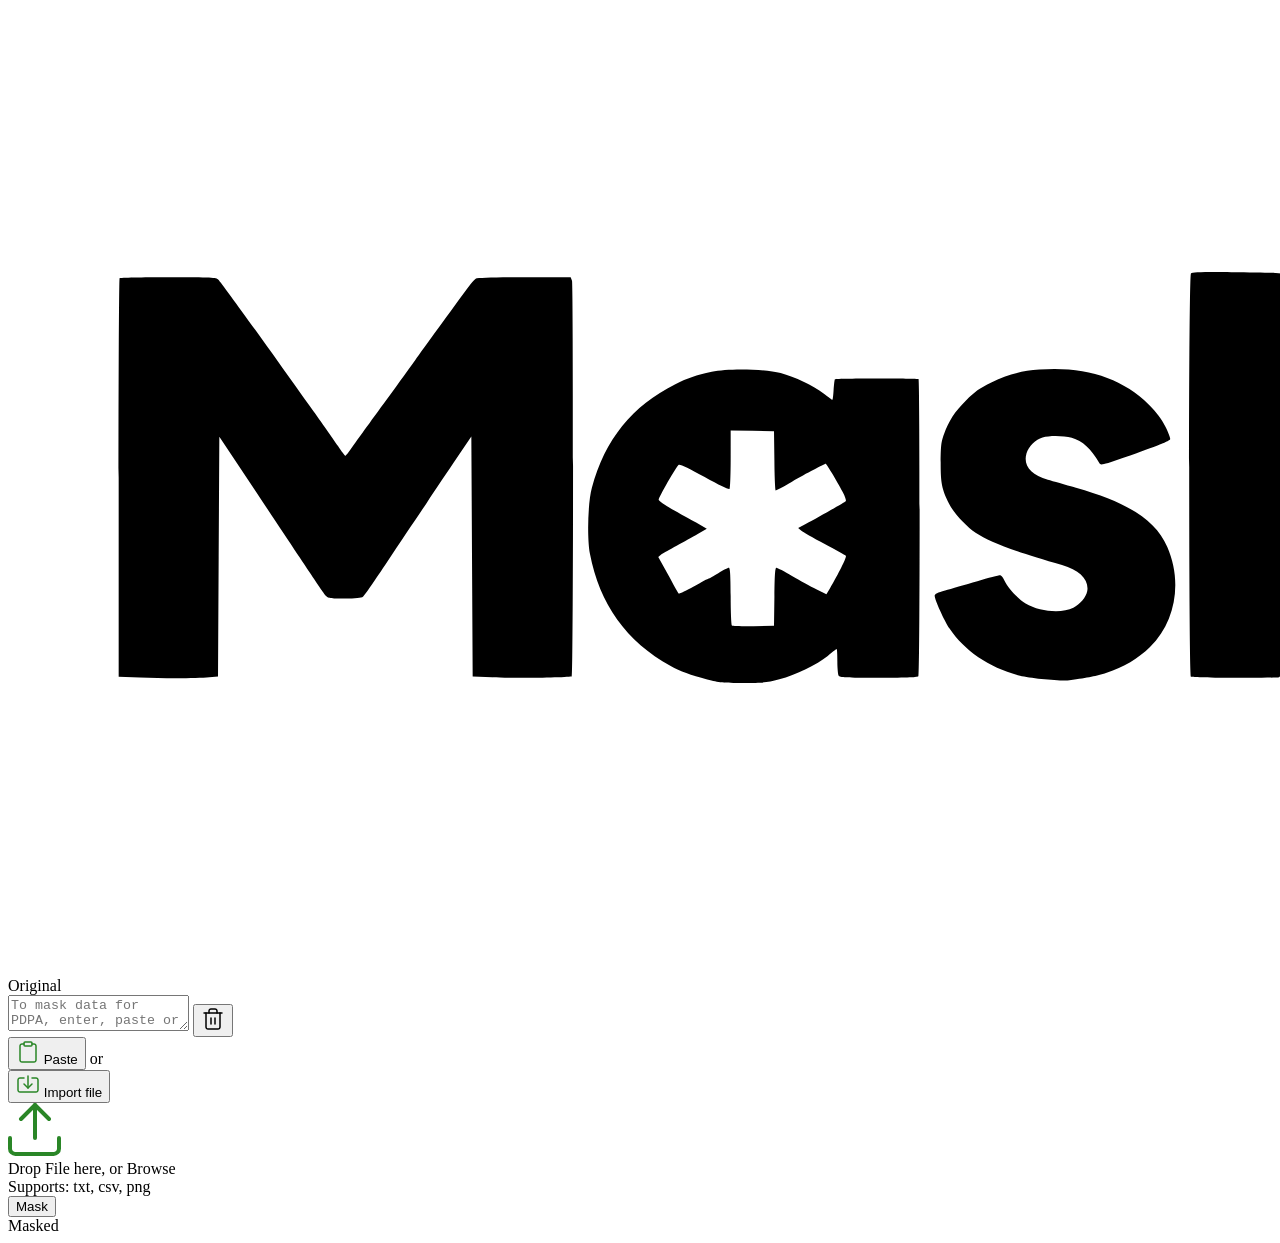
==== frontend/render.html @ 785feeee "render page 1st upload" ====
<!doctype html>
<html lang="en">
  <head>
    <meta charset="UTF-8" />

    <meta name="viewport" content="width=device-width, initial-scale=1.0" />

    <title>MaskData</title>

    <link rel="stylesheet" href="css/style.css" />
  </head>

  <body>
    <main class="app">
      <!-- Logo -->
      <a href="index.html">
        <header class="header">
          <img src="img/toc_logo.svg" alt="MaskDotex" class="logo" />
        </header>
      </a>

      <!-- Main workspace -->
      <section class="workspace">
        <!-- Original -->
        <div class="panel original-panel">
          <div class="panel-header">
            <span>Original</span>
          </div>

          <div class="panel-body">
            <div class="data-input-wrapper">
              <textarea
                id="data-input"
                class="data-input"
                placeholder="To mask data for PDPA, enter, paste or import file here and press “Mask”."
              ></textarea>

              <button id="clear-button" class="clear-button" type="button">
                <img src="img/trash-2.svg" alt="Delete" />
              </button>
            </div>

            <div class="input-actions">
              <button class="action-button" id="paste-button">
                <img
                  src="img/clipboard.svg"
                  alt="clipboard-icon"
                  class="paste-icon"
                />
                <span id="paste-text">Paste</span>
              </button>

              <span class="or-text">or</span>

              <div class="import-area">
                <button class="action-button" id="import-button">
                  <img
                    src="img/import.svg"
                    alt="import"
                    class="import-icon"
                  />
                  Import file
                </button>

                <div class="upload-box" id="upload-box">
                  <div class="upload-inner">
                    <img
                      src="img/upload.svg"
                      alt="upload-icon"
                      class="upload-icon"
                    />

                    <div class="upload-text">
                      Drop File here, or
                      <span id="browse-button">Browse</span>
                    </div>

                    <div class="upload-support">Supports: txt, csv, png</div>
                  </div>
                </div>
              </div>
            </div>

            <input type="file" id="file-input" accept=".txt,.csv,.png" hidden />
          </div>

          <div class="mask-area">
            <button class="mask-button">Mask</button>
          </div>
        </div>

        <!-- Masked -->
        <div class="panel masked-panel">
          <div class="panel-header">
            <span>Masked</span>
          </div>

          <div class="panel-body"></div>
        </div>
      </section>
    </main>

    <script src="js/script.js"></script>
  </body>
</html>
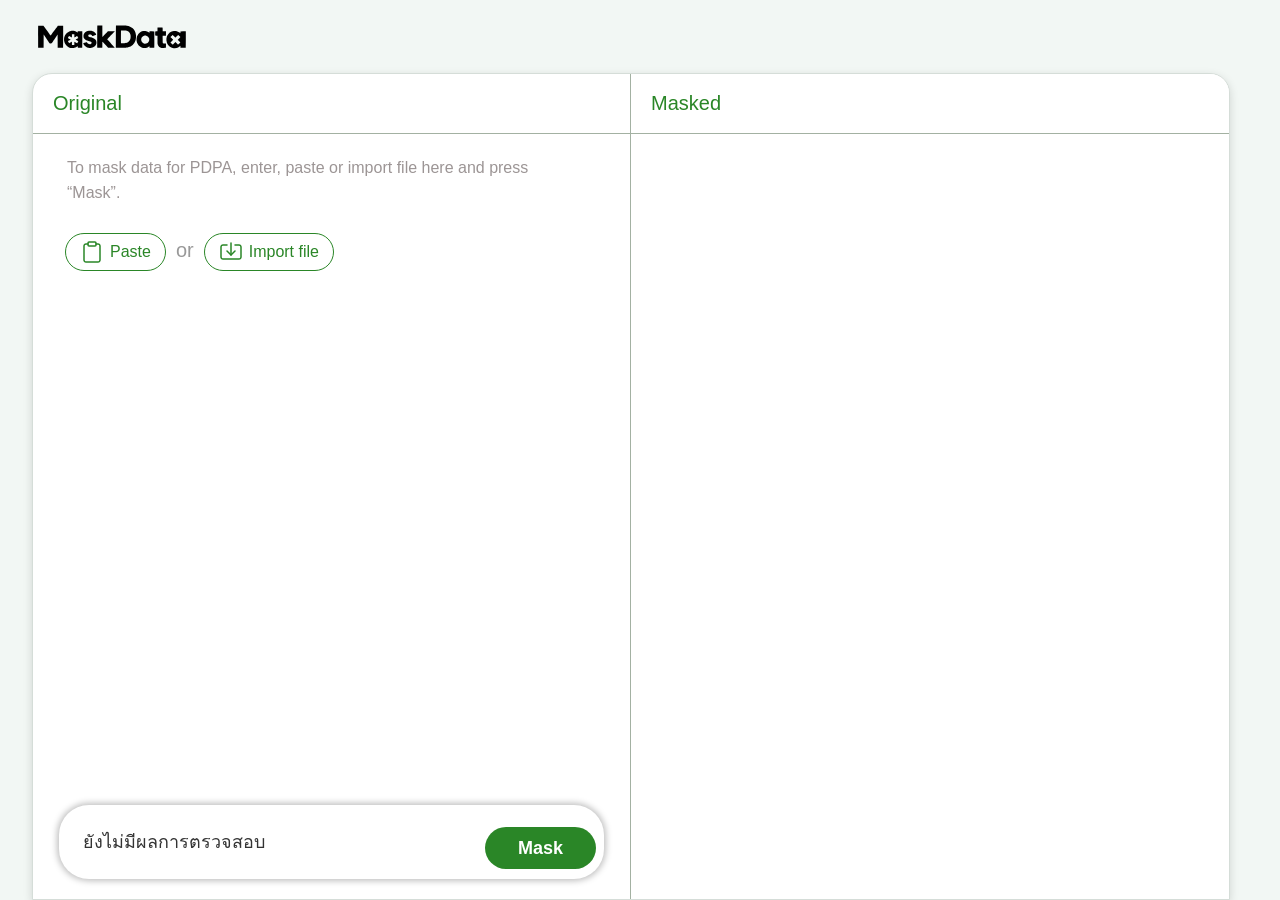
==== commit 689b6978: "Connect frontend to MaskData API" ====
--- a/frontend/render.html
+++ b/frontend/render.html
@@ -6,7 +6,10 @@
     <meta name="viewport" content="width=device-width, initial-scale=1.0" />
 
     <title>MaskData</title>
-
+    <link
+      rel="stylesheet"
+      href="https://cdn.jsdelivr.net/npm/bootstrap-icons@1.13.1/font/bootstrap-icons.min.css"
+    />
     <link rel="stylesheet" href="css/style.css" />
   </head>
 
@@ -54,11 +57,7 @@
 
               <div class="import-area">
                 <button class="action-button" id="import-button">
-                  <img
-                    src="img/import.svg"
-                    alt="import"
-                    class="import-icon"
-                  />
+                  <img src="img/import.svg" alt="import" class="import-icon" />
                   Import file
                 </button>
 
@@ -75,31 +74,76 @@
                       <span id="browse-button">Browse</span>
                     </div>
 
-                    <div class="upload-support">Supports: txt, csv, png</div>
+                    <div class="upload-support">Supports: txt, csv</div>
                   </div>
                 </div>
               </div>
             </div>
 
-            <input type="file" id="file-input" accept=".txt,.csv,.png" hidden />
+            <input type="file" id="file-input" accept=".txt,.csv" hidden />
           </div>
 
           <div class="mask-area">
+            <div id="mask-summary" class="mask-summary" aria-live="polite">
+              ยังไม่มีผลการตรวจสอบ
+            </div>
             <button class="mask-button">Mask</button>
           </div>
         </div>
 
         <!-- Masked -->
         <div class="panel masked-panel">
+          <div id="error-tooltip" class="error-tooltip" role="tooltip" hidden></div>
           <div class="panel-header">
             <span>Masked</span>
           </div>
 
-          <div class="panel-body"></div>
+          <button
+            id="copy-masked-button"
+            class="copy-action"
+            type="button"
+            hidden
+          >
+            <i class="bi bi-copy" id="copy-button"></i>
+          </button>
+
+          <div
+            class="panel-body masked-output"
+            id="masked-output"
+            aria-live="polite"
+          >
+            <p class="empty-output"></p>
+          </div>
+
+          <div class="download-group">
+
+            <div id="download-menu" class="download-menu" hidden>
+              <button class="download-option" id="download-txt" type="button">
+                <i class="bi bi-file-earmark-text"></i>
+                <span>TXT</span>
+              </button>
+
+              <button class="download-option" id="download-csv" type="button">
+                <i class="bi bi-file-earmark-bar-graph"></i>
+                <span>CSV</span>
+              </button>
+            </div>
+
+            <button
+              id="download-masked-button"
+              class="masked-action download-action"
+              type="button"
+              hidden
+            >
+              <i class="bi bi-download"></i>
+            </button>
+          </div>
+
         </div>
       </section>
     </main>
 
+    <script src="js/api.js"></script>
     <script src="js/script.js"></script>
   </body>
 </html>
--- a/frontend/css/style.css
+++ b/frontend/css/style.css
@@ -0,0 +1,715 @@
+/* =========================
+   Reset
+========================= */
+
+* {
+  box-sizing: border-box;
+}
+
+html,
+body {
+  margin: 0;
+  padding: 0;
+  width: 100%;
+  min-height: 100%;
+}
+
+/* =========================
+   Body
+========================= */
+
+body {
+  font-family: Arial, Helvetica, sans-serif;
+
+  min-height: 100vh;
+  background: #f2f7f4;
+
+  color: #333;
+}
+
+.data-input,
+.masked-output {
+  font-family: Arial, Helvetica, sans-serif;
+  font-size: 18px;
+  font-weight: 400;
+  line-height: 1.55;
+  letter-spacing: normal;
+  color: #333;
+}
+
+/* =========================
+   Main App
+========================= */
+
+.app {
+  width: 100%;
+  min-height: 100vh;
+  height: auto;
+  padding: 0 50px 0 32px;
+
+  display: flex;
+  flex-direction: column;
+}
+
+/* =========================
+   Header
+========================= */
+
+.header {
+  display: flex;
+
+  align-items: center;
+
+  margin-top: 11px;
+  margin-bottom: 9px;
+}
+
+.logo {
+  width: 160px;
+
+  height: auto;
+
+  display: block;
+}
+
+/* =========================
+   Workspace
+========================= */
+
+.workspace {
+  width: 100%;
+  flex: 1;
+  min-height: 0;
+
+  display: grid;
+  grid-template-columns: 1fr 1fr;
+
+  background: white;
+  border: 1px solid #d5ddd8;
+  border-radius: 20px 20px 0 0;
+
+  overflow: hidden;
+
+  box-shadow: 0 3px 10px rgba(0, 0, 0, 0.14);
+}
+
+.data-input-wrapper {
+  position: relative;
+  width: 100%;
+
+  box-sizing: border-box;
+}
+
+.clear-button {
+  position: absolute;
+
+  top: 12px;
+  right: 5px;
+
+  width: 24px;
+  height: 24px;
+
+  display: none;
+
+  align-items: center;
+  justify-content: center;
+
+  padding: 0;
+
+  border: none;
+  background: transparent;
+
+  cursor: pointer;
+}
+
+.trash-icon {
+  width: 100%;
+  height: 100%;
+}
+
+.clear-button img {
+  width: 24px;
+  height: 24px;
+  opacity: 0.7;
+}
+
+.clear-button:hover {
+  opacity: 0.6;
+}
+
+/* =========================
+   panel
+========================= */
+
+.panel {
+  position: relative;
+
+  min-width: 0;
+}
+
+.original-panel {
+  border-right: 1px solid #a3b1a2;
+
+  display: flex;
+  flex-direction: column;
+}
+
+.masked-panel {
+  background: #fff;
+
+  display: flex;
+  flex-direction: column;
+  min-height: 0;
+}
+
+.panel-header {
+  height: 60px;
+
+  display: flex;
+
+  align-items: center;
+
+  padding: 20px;
+
+  border-bottom: 1px solid #a3b1a2;
+
+  color: #2a8627;
+
+  font-size: 20px;
+
+  font-weight: 500;
+}
+
+.panel-body {
+  padding: 0px 8px 26px 32px;
+}
+
+.original-panel .panel-body {
+  flex: 1;
+  min-height: 0;
+  overflow-y: auto;
+}
+
+.data-input {
+  height: auto;
+  min-height: 20px;
+  max-height: 400px;
+  width: calc(100% - 52px);
+  max-width: calc(100% - 52px);
+
+  padding-right: 0px;
+  margin-top: 20px;
+
+  overflow-y: auto;
+  overflow-x: hidden;
+
+  border: none;
+  outline: none;
+  resize: none;
+
+  font-family: inherit;
+  font-size: 18px;
+
+  background: transparent;
+  transition: height 0.15s ease;
+
+  box-sizing: border-box;
+  word-break: normal;
+  overflow-wrap: break-word;
+}
+
+/* Chrome / Edge / Safari */
+.data-input::-webkit-scrollbar,
+.masked-output::-webkit-scrollbar {
+  width: 7px;
+}
+
+.data-input::-webkit-scrollbar-track,
+.masked-output::-webkit-scrollbar-track {
+  background: transparent;
+}
+
+.data-input::-webkit-scrollbar-thumb,
+.masked-output::-webkit-scrollbar-thumb {
+  background: #a3b1a2;
+  border-radius: 10px;
+}
+
+.data-input::-webkit-scrollbar-thumb:hover,
+.masked-output::-webkit-scrollbar-thumb:hover {
+  background: #6f7c71;
+}
+/* 
+.data-input::-webkit-scrollbar-track,
+.masked-output::-webkit-scrollbar-track {
+  margin: 30px 0 0 0;
+} */
+
+.data-input::placeholder {
+  font-size: 16px;
+  color: #9c9595;
+}
+
+.input-actions {
+  display: flex;
+  align-items: flex-start;
+  gap: 10px;
+  margin-top: 15px;
+}
+
+.action-button {
+  display: inline-flex;
+
+  align-items: center;
+
+  gap: 6px;
+
+  padding: 6px 14px;
+
+  border: 1px solid #2a8627;
+
+  border-radius: 20px;
+
+  background: white;
+
+  color: #2a8627;
+
+  font-size: 16px;
+
+  cursor: pointer;
+
+  transition:
+    background 0.2s ease,
+    transform 0.2s ease;
+}
+
+.action-button:hover {
+  background: #f1faf2;
+
+  transform: translateY(-1px);
+}
+
+.action-button span {
+  font-size: 16px;
+}
+
+.or-text {
+  color: #999;
+  font-size: 20px;
+  margin-top: 6px;
+}
+
+/* =========================
+   Upload Box
+========================= */
+
+.upload-box {
+  display: none;
+
+  width: 100%;
+  max-width: 250px;
+
+  height: 180px;
+
+  margin-top: 17px;
+  padding: 18px;
+
+  border: 1.5px solid #4aa455;
+  border-radius: 20px;
+
+  background: white;
+
+  box-sizing: border-box;
+}
+
+.upload-box.show {
+  display: block;
+}
+
+.upload-inner {
+  width: 100%;
+  height: 100%;
+
+  padding: 15px;
+  box-sizing: border-box;
+
+  display: flex;
+  flex-direction: column;
+  justify-content: center;
+  align-items: center;
+
+  border: 2px dashed #4aa455;
+  border-radius: 8px;
+}
+
+.import-area {
+  display: flex;
+  flex-direction: column;
+  align-items: flex-start;
+
+  width: 100%;
+  max-width: 250px;
+}
+
+.import-area.drag-over {
+  outline: 2px dashed #2a8627;
+  outline-offset: 6px;
+  border-radius: 20px;
+  background: #f1faf2;
+}
+
+/* import-icon */
+
+.import-icon {
+  width: 24px;
+  height: 24px;
+}
+
+/* paste icon */
+
+.paste-icon {
+  width: 24px;
+  height: 24px;
+}
+
+/* Upload Icon */
+
+.upload-icon {
+  width: 49px;
+  height: 49px;
+
+  margin-bottom: 20px;
+}
+
+/* Main text */
+
+.upload-text {
+  max-width: 100%;
+  font-size: 15px;
+  text-align: center;
+  overflow-wrap: break-word;
+}
+
+.upload-text span {
+  color: #378f3e;
+
+  text-decoration: underline;
+
+  cursor: pointer;
+}
+
+/* Support text */
+
+.upload-support {
+  max-width: 100%;
+  text-align: center;
+}
+
+.mask-area {
+  flex-shrink: 0;
+  margin: 0 26px 20px 26px;
+  height: auto;
+  min-height: 51px;
+  display: flex;
+  align-items: flex-end;
+  justify-content: space-between;
+  padding: 10px 8px 10px 24px;
+  background: white;
+  border-radius: 30px;
+  box-shadow: 0 0 6px 2px rgba(0, 0, 0, 0.25);
+}
+
+.mask-button {
+  height: 42px;
+
+  min-width: 111px;
+
+  padding: 0 22px;
+
+  border: none;
+
+  border-radius: 25px;
+
+  background: #2a8627;
+
+  color: white;
+
+  font-size: 18px;
+
+  font-weight: 600;
+
+  cursor: pointer;
+
+  transition:
+    background 0.2s ease,
+    transform 0.2s ease;
+}
+
+.mask-button:hover {
+  background: #207527;
+
+  transform: scale(1.02);
+}
+
+.mask-button:active {
+  transform: scale(0.95);
+}
+
+.mask-button:disabled {
+  cursor: wait;
+  opacity: 0.7;
+  transform: none;
+}
+
+.masked-output {
+  width: calc(100% - 60px);
+  max-width: calc(100% - 60px);
+
+  min-height: 220px;
+  max-height: 560px;
+
+  margin-top: 20px;
+
+  overflow-y: auto;
+  overflow-x: hidden;
+
+  box-sizing: border-box;
+
+  white-space: pre-wrap;
+  overflow-wrap: anywhere;
+
+  font-family: inherit;
+  font-size: 18px;
+  line-height: 1.55;
+}
+
+/* .masked-output::-webkit-scrollbar-track {
+  background: transparent;
+}
+
+.masked-output::-webkit-scrollbar-thumb {
+  background: #a3b1a2;
+  border-radius: 10px;
+}
+
+.masked-output::-webkit-scrollbar-thumb:hover {
+  background: #89958b;
+} */
+
+.empty-output,
+.mask-summary {
+  color: #727272;
+  font-size: 15px;
+}
+
+.mask-summary {
+  margin: 0;
+  padding: 14px 0 14px 0;
+  border: none;
+  color: #333;
+  font-size: 18px;
+  line-height: 1.45;
+}
+
+.mask-summary p {
+  margin: 0;
+}
+
+.masked-detection,
+.masked-error {
+  border-radius: 3px;
+  padding: 1px 2px;
+}
+
+.masked-detection {
+  background: #d5f0d7;
+  color: #1c651d;
+}
+
+.masked-error {
+  background: #ffdddd;
+  color: #e24747;
+  text-decoration: underline #e24747;
+}
+
+.summary-error {
+  color: #e24747;
+}
+
+.error-tooltip {
+  position: fixed;
+  z-index: 10;
+  transform: translate(-50%, -100%);
+
+  padding: 5px 20px;
+  border-radius: 30px;
+
+  background: #fff;
+  color: #222;
+  font-size: 17px;
+  white-space: nowrap;
+
+  box-shadow: 0 3px 14px rgba(0, 0, 0, 0.5);
+  pointer-events: none;
+}
+
+.copy-action {
+  position: absolute;
+  z-index: 1;
+  top: 65px;
+  right: 5px;
+
+  width: 40px;
+  height: 40px;
+  padding: 0;
+
+  /* display: flex; */
+  align-items: center;
+  justify-content: center;
+
+  border: none;
+  background: #fff;
+  color: #000;
+  font-size: 18px;
+  cursor: pointer;
+}
+
+.copy-action:hover {
+  opacity: 0.55;
+}
+
+.download-group {
+  position: relative;
+  z-index: 2;
+
+  padding-top: 20px;
+  margin-left: auto;
+  margin-right: 20px;
+  margin-top: auto;
+  margin-bottom: 20px;
+  flex-shrink: 0;
+}
+
+/* ปุ่ม Download หลัก */
+.download-action {
+  position: relative;
+  width: 58px;
+  height: 58px;
+
+  /* display: flex; */
+  align-items: center;
+  justify-content: center;
+
+  padding: 0;
+  border: 1px solid #2a8627;
+  border-radius: 50%;
+
+  background: #fff;
+  color: #2a8627;
+
+  font-size: 28px;
+  cursor: pointer;
+
+  box-shadow: 0 2px 8px rgba(0, 0, 0, 0.18);
+}
+
+.download-action:hover {
+  background: #d5f0d7;
+}
+
+.download-action:active {
+  background: #b9dfbc;
+  transform: scale(0.95);
+}
+
+/* กล่อง TXT / CSV */
+.download-menu {
+  position: absolute;
+  display: flex;
+
+  right: 0;
+  bottom: calc(100%);
+
+  width: 126px;
+
+  padding: 12px 10px;
+
+  flex-direction: column;
+  gap: 4px;
+
+  background: white;
+
+  border: 1.5px solid #4aa455;
+  border-radius: 25px;
+
+  box-shadow: 0 3px 10px rgba(0, 0, 0, 0.18);
+}
+
+.download-menu[hidden] {
+  display: none;
+}
+
+/* ปุ่ม TXT / CSV */
+.download-option {
+  width: 100%;
+  height: 52px;
+
+  display: flex;
+  align-items: center;
+  gap: 14px;
+
+  padding: 0 12px;
+
+  border: none;
+  border-radius: 12px;
+
+  background: white;
+
+  color: #222;
+
+  font-size: 16px;
+
+  cursor: pointer;
+
+  text-align: left;
+}
+
+.download-option i {
+  font-size: 24px;
+}
+
+.download-option:hover {
+  background: #f1faf2;
+}
+
+@media (max-width: 800px) {
+  .app {
+    padding: 20px 16px;
+  }
+
+  .logo {
+    width: 140px;
+  }
+
+  .workspace {
+    grid-template-columns: 1fr;
+
+    min-height: auto;
+  }
+
+  .original-panel {
+    border-right: none;
+
+    border-bottom: 1px solid #d5ddd8;
+
+    min-height: 500px;
+  }
+
+  .masked-panel {
+    background: #fff;
+  }
+
+  .mask-area {
+    margin: 0 24px 24px;
+  }
+}
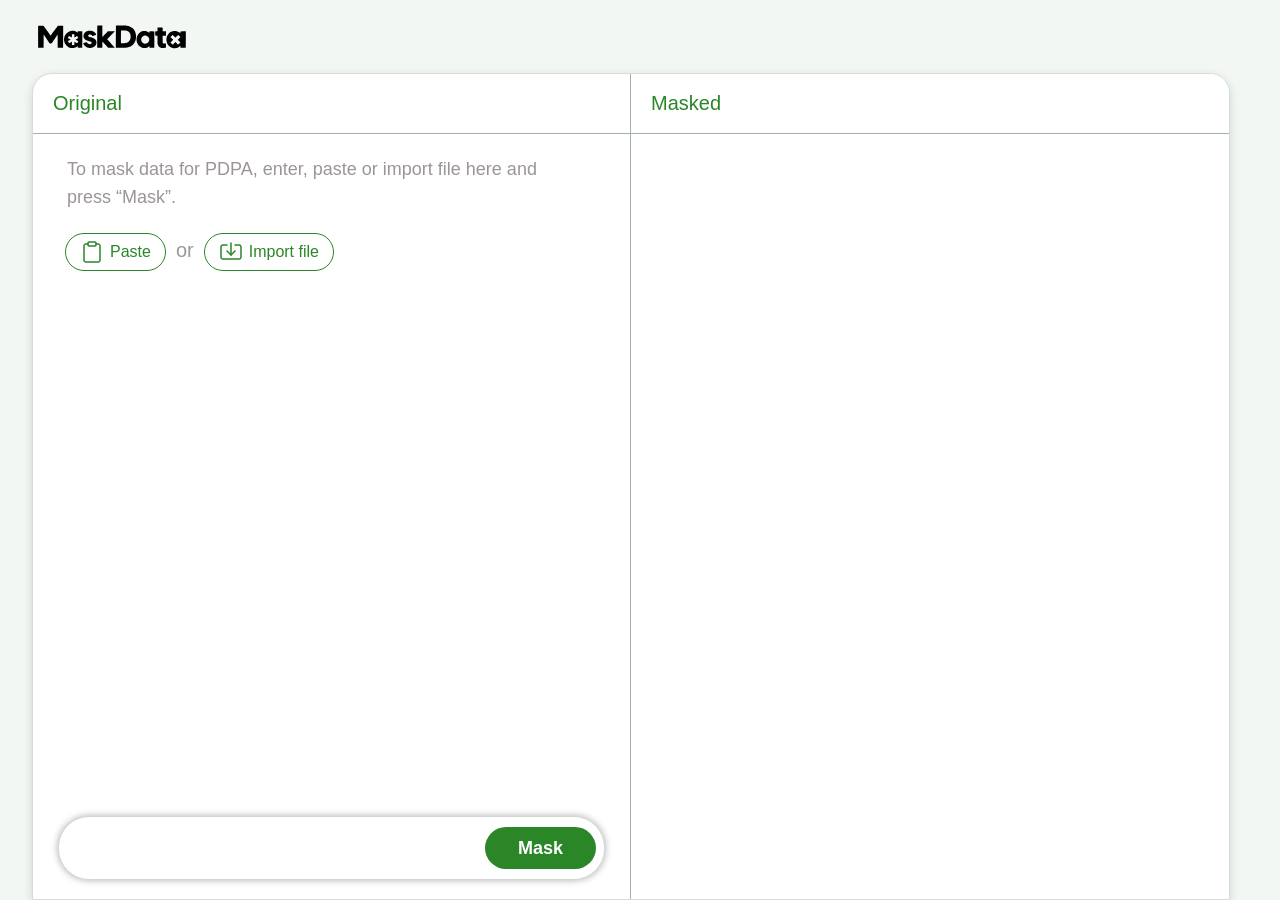
==== commit 8cf37732: "Style PNG upload placeholder" ====
--- a/frontend/render.html
+++ b/frontend/render.html
@@ -74,18 +74,17 @@
                       <span id="browse-button">Browse</span>
                     </div>
 
-                    <div class="upload-support">Supports: txt, csv</div>
+                    <div class="upload-support">Supports: txt, csv, png</div>
                   </div>
                 </div>
               </div>
             </div>
 
-            <input type="file" id="file-input" accept=".txt,.csv" hidden />
+            <input type="file" id="file-input" accept=".txt,.csv,.png" hidden />
           </div>
 
           <div class="mask-area">
             <div id="mask-summary" class="mask-summary" aria-live="polite">
-              ยังไม่มีผลการตรวจสอบ
             </div>
             <button class="mask-button">Mask</button>
           </div>
--- a/frontend/css/style.css
+++ b/frontend/css/style.css
@@ -245,8 +245,18 @@
   margin: 30px 0 0 0;
 } */
 
+.text-input.png-selected::placeholder,
+.data-input.png-selected::placeholder {
+  font-family: Arial, Helvetica, sans-serif;
+  font-size: 16px;
+  font-weight: 400;
+  line-height: 1.55;
+  letter-spacing: normal;
+  color: #333;
+}
+
 .data-input::placeholder {
-  font-size: 16px;
+  font-size: 18px;
   color: #9c9595;
 }
 
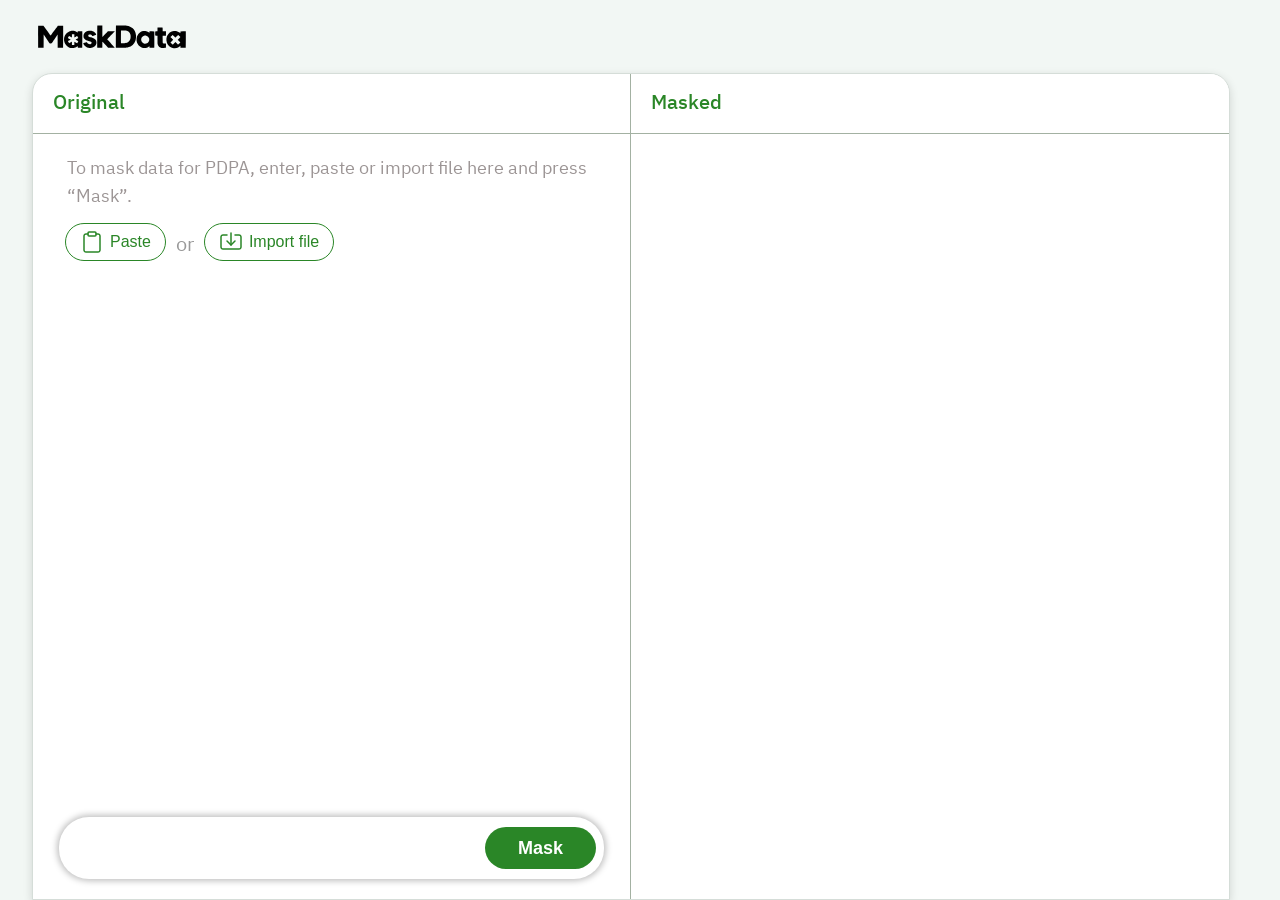
==== commit 6f7b8d65: "fix: update frontend styles and scripts (render page)" ====
--- a/frontend/render.html
+++ b/frontend/render.html
@@ -10,17 +10,20 @@
       rel="stylesheet"
       href="https://cdn.jsdelivr.net/npm/bootstrap-icons@1.13.1/font/bootstrap-icons.min.css"
     />
+    <link rel="preconnect" href="https://fonts.googleapis.com">
+    <link rel="preconnect" href="https://fonts.gstatic.com" crossorigin>
+    <link href="https://fonts.googleapis.com/css2?family=IBM+Plex+Sans+Thai:wght@300;400;500;600;700&family=IBM+Plex+Sans:wght@300;400;500;600;700&display=swap" rel="stylesheet">
     <link rel="stylesheet" href="css/style.css" />
   </head>
 
   <body>
     <main class="app">
       <!-- Logo -->
-      <a href="index.html">
         <header class="header">
-          <img src="img/toc_logo.svg" alt="MaskDotex" class="logo" />
+          <a href="index.html" class="logo-link">
+            <img src="img/toc_logo.svg" alt="MaskDotex" class="logo" />
+          </a>
         </header>
-      </a>
 
       <!-- Main workspace -->
       <section class="workspace">
@@ -54,12 +57,15 @@
               </button>
 
               <span class="or-text">or</span>
-
-              <div class="import-area">
+            
+            <div class="import-buttom">
                 <button class="action-button" id="import-button">
                   <img src="img/import.svg" alt="import" class="import-icon" />
                   Import file
                 </button>
+            </div>
+
+              <div class="import-area">
 
                 <div class="upload-box" id="upload-box">
                   <div class="upload-inner">
--- a/frontend/css/style.css
+++ b/frontend/css/style.css
@@ -19,7 +19,7 @@
 ========================= */
 
 body {
-  font-family: Arial, Helvetica, sans-serif;
+  font-family: 'IBM Plex Sans Thai', 'IBM Plex Sans', sans-serif;
 
   min-height: 100vh;
   background: #f2f7f4;
@@ -29,7 +29,7 @@
 
 .data-input,
 .masked-output {
-  font-family: Arial, Helvetica, sans-serif;
+  font-family: 'IBM Plex Sans Thai', 'IBM Plex Sans', sans-serif;
   font-size: 18px;
   font-weight: 400;
   line-height: 1.55;
@@ -81,6 +81,7 @@
   flex: 1;
   min-height: 0;
 
+  box-sizing: border-box;
   display: grid;
   grid-template-columns: 1fr 1fr;
 
@@ -93,6 +94,8 @@
   box-shadow: 0 3px 10px rgba(0, 0, 0, 0.14);
 }
 
+
+
 .data-input-wrapper {
   position: relative;
   width: 100%;
@@ -130,7 +133,6 @@
 .clear-button img {
   width: 24px;
   height: 24px;
-  opacity: 0.7;
 }
 
 .clear-button:hover {
@@ -194,14 +196,14 @@
   height: auto;
   min-height: 20px;
   max-height: 400px;
-  width: calc(100% - 52px);
-  max-width: calc(100% - 52px);
-
-  padding-right: 0px;
+  width: 100%;
+  max-width: 100%;
+
+  margin-right: 8px;
+  padding-right: 20px;
   margin-top: 20px;
 
-  overflow-y: auto;
-  overflow-x: hidden;
+  overflow-y: hidden;
 
   border: none;
   outline: none;
@@ -216,6 +218,7 @@
   box-sizing: border-box;
   word-break: normal;
   overflow-wrap: break-word;
+  right: 0;
 }
 
 /* Chrome / Edge / Safari */
@@ -247,7 +250,7 @@
 
 .text-input.png-selected::placeholder,
 .data-input.png-selected::placeholder {
-  font-family: Arial, Helvetica, sans-serif;
+  font-family: 'IBM Plex Sans Thai', 'IBM Plex Sans', sans-serif;
   font-size: 16px;
   font-weight: 400;
   line-height: 1.55;
@@ -264,7 +267,7 @@
   display: flex;
   align-items: flex-start;
   gap: 10px;
-  margin-top: 15px;
+  margin: 0;
 }
 
 .action-button {
@@ -315,20 +318,15 @@
 
 .upload-box {
   display: none;
-
-  width: 100%;
-  max-width: 250px;
-
-  height: 180px;
-
-  margin-top: 17px;
-  padding: 18px;
-
-  border: 1.5px solid #4aa455;
-  border-radius: 20px;
-
+  width: 100%;
+  height: 100%;
+
+  padding: 10px;
+  margin: 0;
+
+  border: 1px solid #4aa455;
+  border-radius: 16px;
   background: white;
-
   box-sizing: border-box;
 }
 
@@ -340,7 +338,7 @@
   width: 100%;
   height: 100%;
 
-  padding: 15px;
+  padding: 8px;
   box-sizing: border-box;
 
   display: flex;
@@ -352,20 +350,23 @@
   border-radius: 8px;
 }
 
+.import-buttom {
+  position: relative;
+  display: inline-block;
+}
+
 .import-area {
-  display: flex;
-  flex-direction: column;
-  align-items: flex-start;
-
-  width: 100%;
-  max-width: 250px;
+  position: absolute;
+  top: 205px;
+  left: 167px; 
+  width: 250px;
+  height: 180px;
+  box-sizing: border-box;
 }
 
 .import-area.drag-over {
-  outline: 2px dashed #2a8627;
-  outline-offset: 6px;
+  border: 3px solid #4aa455; 
   border-radius: 20px;
-  background: #f1faf2;
 }
 
 /* import-icon */
@@ -514,7 +515,7 @@
 
 .mask-summary {
   margin: 0;
-  padding: 14px 0 14px 0;
+  padding: 8px 0 8px 0;
   border: none;
   color: #333;
   font-size: 18px;
@@ -611,7 +612,6 @@
   justify-content: center;
 
   padding: 0;
-  border: 1px solid #2a8627;
   border-radius: 50%;
 
   background: #fff;
@@ -619,8 +619,10 @@
 
   font-size: 28px;
   cursor: pointer;
-
-  box-shadow: 0 2px 8px rgba(0, 0, 0, 0.18);
+  outline: none;
+  border: none;
+  box-shadow: 0 0 8px 0.1px rgba(0, 0, 0, 0.4);
+  
 }
 
 .download-action:hover {
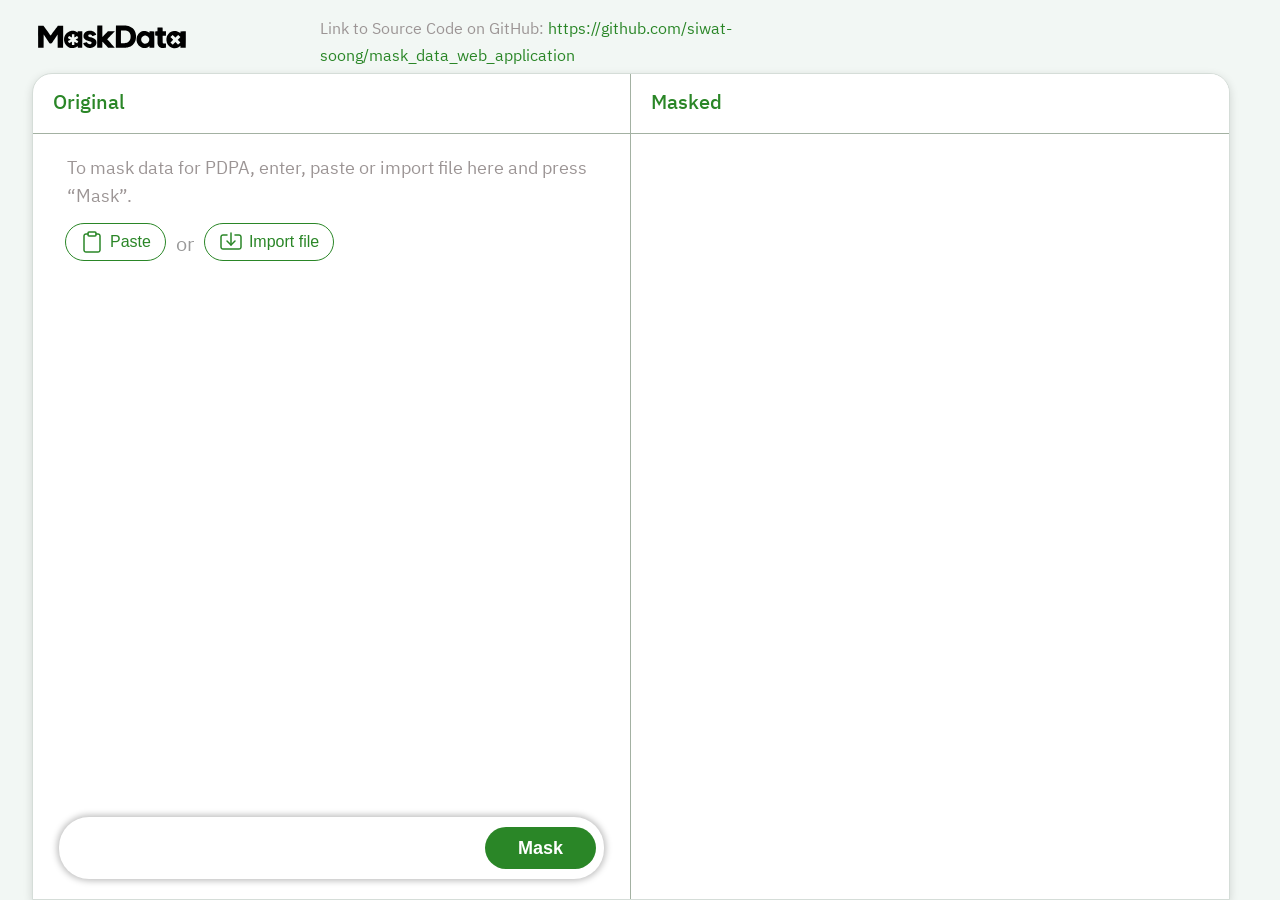
==== commit 0b9cca6f: "frontend/add link to github on index and render page" ====
--- a/frontend/render.html
+++ b/frontend/render.html
@@ -17,6 +17,9 @@
   </head>
 
   <body>
+    <div class="src-code">
+        <p>Link to Source Code on GitHub: <a href="https://github.com/siwat-soong/mask_data_web_application" target="_blank">https://github.com/siwat-soong/mask_data_web_application</a></p>
+    </div>
     <main class="app">
       <!-- Logo -->
         <header class="header">
--- a/frontend/css/style.css
+++ b/frontend/css/style.css
@@ -725,3 +725,19 @@
     margin: 0 24px 24px;
   }
 }
+
+.src-code {
+    position: absolute;
+    top: 0;
+    left: 50%;
+    transform: translateX(-50%);
+}
+
+.src-code p {
+    color: #9C9595;
+}
+
+.src-code a {
+    color: #2A8627;
+    text-decoration: none;
+}
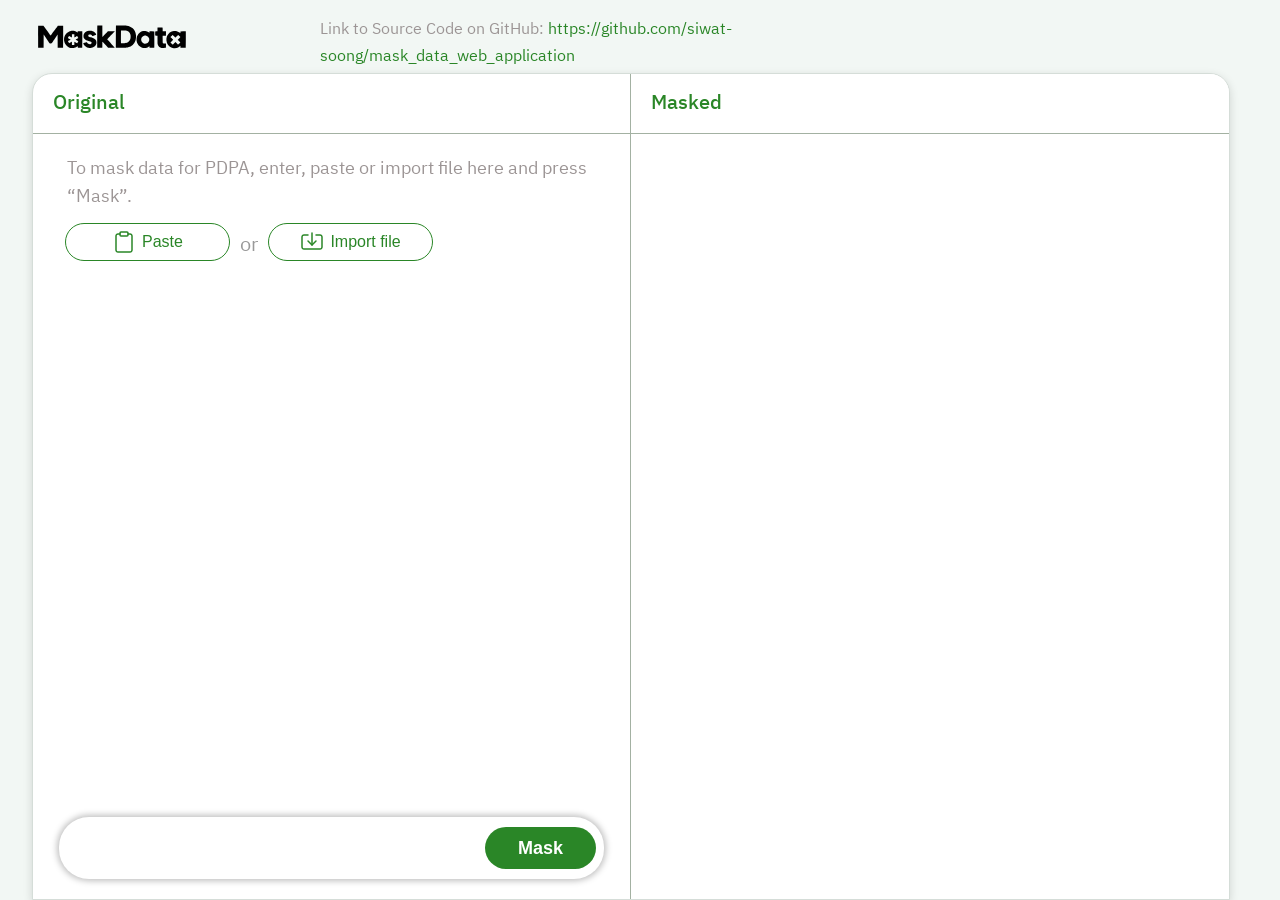
==== commit 4640f131: "frontend/responsive" ====
--- a/frontend/render.html
+++ b/frontend/render.html
@@ -14,6 +14,7 @@
     <link rel="preconnect" href="https://fonts.gstatic.com" crossorigin>
     <link href="https://fonts.googleapis.com/css2?family=IBM+Plex+Sans+Thai:wght@300;400;500;600;700&family=IBM+Plex+Sans:wght@300;400;500;600;700&display=swap" rel="stylesheet">
     <link rel="stylesheet" href="css/style.css" />
+    <link rel="shortcut icon" href="./img/favicon.ico" type="image/x-icon">
   </head>
 
   <body>
@@ -60,33 +61,33 @@
               </button>
 
               <span class="or-text">or</span>
-            
+
             <div class="import-buttom">
                 <button class="action-button" id="import-button">
                   <img src="img/import.svg" alt="import" class="import-icon" />
                   Import file
                 </button>
-            </div>
 
-              <div class="import-area">
+                <div class="import-area">
 
-                <div class="upload-box" id="upload-box">
-                  <div class="upload-inner">
-                    <img
-                      src="img/upload.svg"
-                      alt="upload-icon"
-                      class="upload-icon"
-                    />
+                  <div class="upload-box" id="upload-box">
+                    <div class="upload-inner">
+                      <img
+                        src="img/upload.svg"
+                        alt="upload-icon"
+                        class="upload-icon"
+                      />
 
-                    <div class="upload-text">
-                      Drop File here, or
-                      <span id="browse-button">Browse</span>
+                      <div class="upload-text">
+                        Drop File here, or
+                        <span id="browse-button">Browse</span>
+                      </div>
+
+                      <div class="upload-support">Supports: txt, csv, png</div>
                     </div>
-
-                    <div class="upload-support">Supports: txt, csv, png</div>
                   </div>
                 </div>
-              </div>
+            </div>
             </div>
 
             <input type="file" id="file-input" accept=".txt,.csv,.png" hidden />
--- a/frontend/css/style.css
+++ b/frontend/css/style.css
@@ -30,7 +30,7 @@
 .data-input,
 .masked-output {
   font-family: 'IBM Plex Sans Thai', 'IBM Plex Sans', sans-serif;
-  font-size: 18px;
+  font-size: clamp(14px, 4vw, 18px);
   font-weight: 400;
   line-height: 1.55;
   letter-spacing: normal;
@@ -210,7 +210,7 @@
   resize: none;
 
   font-family: inherit;
-  font-size: 18px;
+  font-size: clamp(14px, 4vw, 18px);
 
   background: transparent;
   transition: height 0.15s ease;
@@ -259,7 +259,7 @@
 }
 
 .data-input::placeholder {
-  font-size: 18px;
+  font-size: clamp(14px, 4vw, 18px);
   color: #9c9595;
 }
 
@@ -274,10 +274,13 @@
   display: inline-flex;
 
   align-items: center;
+  justify-content: center;
 
   gap: 6px;
 
-  padding: 6px 14px;
+  width: 165px;
+  height: 38px;
+  padding: 0 14px;
 
   border: 1px solid #2a8627;
 
@@ -357,9 +360,11 @@
 
 .import-area {
   position: absolute;
-  top: 205px;
-  left: 167px; 
+  top: 100%;
+  right: 0;
+  margin-top: 8px;
   width: 250px;
+  max-width: calc(100vw - 32px);
   height: 180px;
   box-sizing: border-box;
 }
@@ -726,6 +731,61 @@
   }
 }
 
+@media (max-width: 480px) {
+  .logo {
+    width: 110px;
+  }
+
+  .input-actions {
+    flex-wrap: wrap;
+    align-items: center;
+    gap: 8px;
+  }
+
+  .action-button {
+    width: auto;
+    padding: 0 10px;
+    font-size: 14px;
+    gap: 5px;
+  }
+
+  .action-button span {
+    font-size: 14px;
+  }
+
+  .paste-icon,
+  .import-icon {
+    width: 18px;
+    height: 18px;
+  }
+
+  .or-text {
+    font-size: 16px;
+    margin-top: 0;
+  }
+
+  .panel-body {
+    padding: 0 12px 20px 12px;
+  }
+
+  .mask-area {
+    padding-left: 16px;
+  }
+
+  .mask-button {
+    height: 34px;
+    min-width: 90px;
+    padding: 0 16px;
+    font-size: 15px;
+  }
+
+  .download-action {
+    width: 44px;
+    height: 44px;
+    font-size: 20px;
+  }
+}
+
 .src-code {
     position: absolute;
     top: 0;
@@ -741,3 +801,14 @@
     color: #2A8627;
     text-decoration: none;
 }
+
+@media (max-width: 480px) {
+  .src-code {
+    position: static;
+    transform: none;
+    width: 100%;
+    padding: 12px 16px 0;
+    text-align: center;
+    font-size: 13px;
+  }
+}
